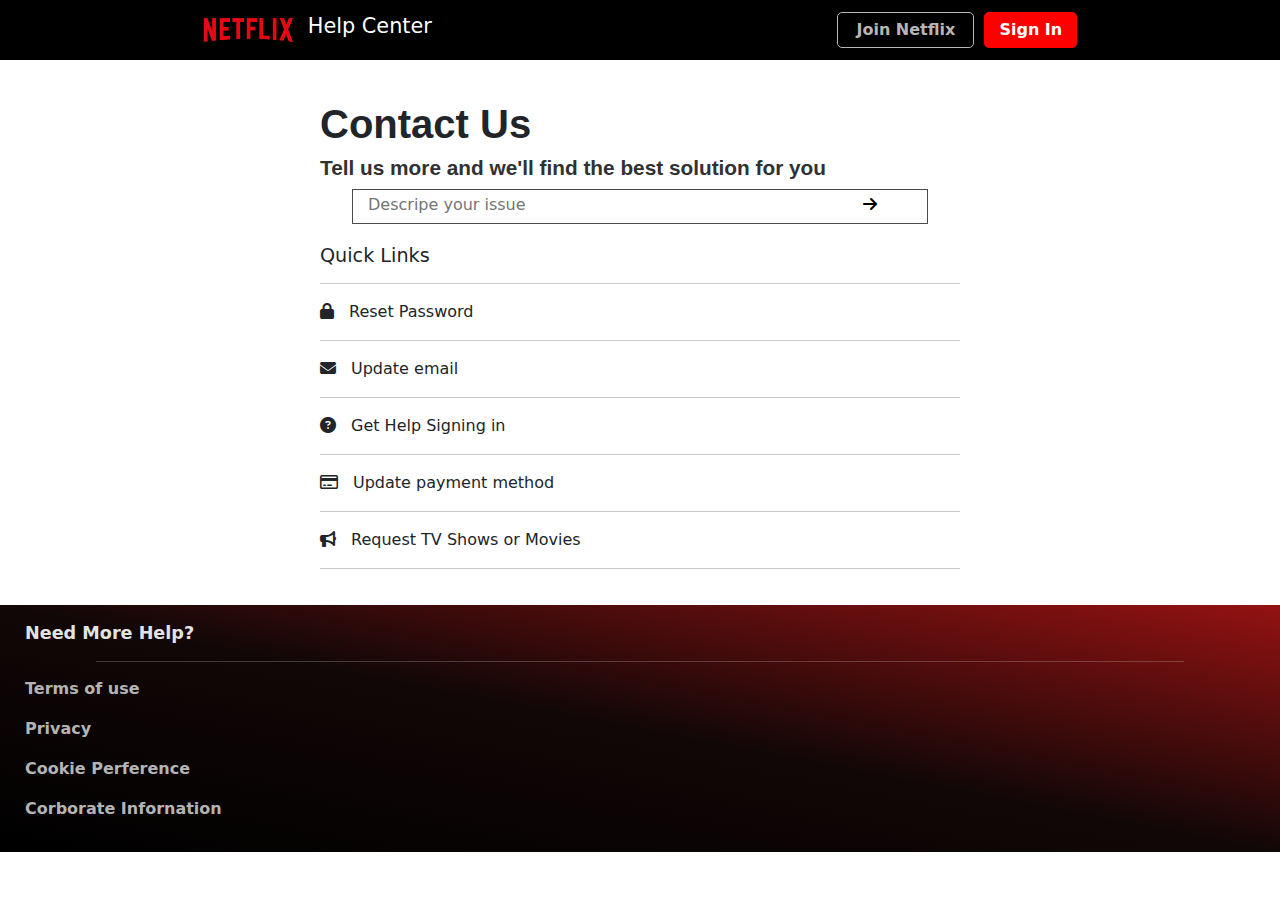
==== CntactUs/CntactUs.html @ 5abd2b2f "123232" ====
<!DOCTYPE html>
<html lang="en">
<head>
    <meta charset="UTF-8">
    <meta name="viewport" content="width=device-width, initial-scale=1.0">
    <link rel="stylesheet" href="./Contact.css" />
    <link rel="icon" type="image/x-icon" href="../imges/opp.png">
    <link rel="stylesheet" href="https://cdnjs.cloudflare.com/ajax/libs/font-awesome/6.6.0/css/all.min.css" />
    <link href="https://stackpath.bootstrapcdn.com/bootstrap/5.3.0/css/bootstrap.min.css" rel="stylesheet">
    <link href="https://stackpath.bootstrapcdn.com/bootstrap/5.3.0/css/bootstrap.min.css" rel="stylesheet">

    <link rel="stylesheet" href="	https://cdn.jsdelivr.net/npm/bootstrap@5.3.3/dist/css/bootstrap.min.css" >
    <title>Contact Us | Netflix</title>
</head>
<body>
    <nav>
        <div class="leftSideNav">
        
            <a href="../index.html" class="icondev">
                <img src="../imges/netflix.png" />
                
            </a>
        
            
        <h2 class="placeBetween">Help Center</h2>
        </div>
        
        <div class="rightSideNav">
        
        <button class="joinbtn">Join Netflix</button>
        <button class="signbtn">Sign In</button>
        
        </div>
        
        </nav>


<section>
    <h1 class="honeus">Contact Us</h1>

    <div class="searchDiv">
        <h3>Tell us more and we'll find the best solution for you</h3>
<span class="searchSpan">
    <input type="text" placeholder="Descripe your issue "/>
    <button><i class="fa-solid fa-arrow-right"></i></button>
</span>

    </div>

<div class="otherSption">
    <h2>Quick Links</h2>
    <hr/>
    <p><span><i class="fa-solid fa-lock"></i></span>Reset Password</p>
    <hr/>
    <p><span><i class="fa-solid fa-envelope"></i></span>Update email</p>
    <hr/>
    <p><span><i class="fa-solid fa-circle-question"></i></span>Get Help Signing in</p>
    <hr/>
    <p><span><i class="fa-regular fa-credit-card"></i></span>Update payment method</p>
    <hr/>
    <p><span><i class="fa-solid fa-bullhorn"></i></span>Request TV Shows or Movies</p>
    <hr/>
</div>


</section>

   <footer>

    <div class="one">
        <a class="linkNeed">Need More Help?</a>
        
    </div>
    <hr/>
    <div class="twod">
    <p>Terms of use</p>
    <p>Privacy</p>
    <p>Cookie Perference</p>
    <p>Corborate Infornation</p>
    </div>
    



   </footer> 
</body>
<script src="./Contact.js"></script>
<script src="	https://cdn.jsdelivr.net/npm/bootstrap@5.3.3/dist/js/bootstrap.bundle.min.js"></script>
</html>
---- CntactUs/Contact.css ----
nav {
    width: 100%;
    top: 0;
    left: 0;
    right: 0;
    display: flex;
    flex-direction: row;
    justify-content: space-around;
    background-color: black;
    align-self: center;
    height: 60px;
}
.leftSideNav {
    display: flex;
    flex-direction: row;
    gap: 15px;
}
.rightSideNav {
    display: flex;
    flex-direction: row;
    gap: 10px;
}
.icondev {
    text-decoration: none;
width: 90px;

}

.icondev img {
    width: 100%;
}
.joinbtn {
    height: 60%;
    margin: auto;
    border: 1px solid rgb(182, 182, 182);
    background-color: black;
    color: rgb(182, 182, 182);
    border-radius: 5px;
    font-weight: 600;
    padding: 5px 18px;
}
.signbtn {
    padding: 5px 15px ;
    background-color: red;
    color: white;
    font-weight: 600;
    height: 60%;
    margin: auto;
    border: 0;
    text-align: center;
    border-radius: 5px;
}
.placeBetween {
 font-size: 1.3em;
}
.leftSideNav {
    color: white;
height: 100%;
align-items: center;

}
@media (max-width:520px) {
    .leftSideNav {
        flex-direction: column;
        direction: ltr;
        gap: 3px;
    }
}
section {
    width: 50%;
    margin: auto;
    display: flex;
    flex-direction: column;
    margin-top: 40px;
    margin-bottom: 20px;
}
.honeus {
    font-weight: 700;
    font-family: 'Gill Sans', 'Gill Sans MT', Calibri, 'Trebuchet MS', sans-serif;
}
section h3 {
    font-family: 'Gill Sans', 'Gill Sans MT', Calibri, 'Trebuchet MS', sans-serif;
    font-weight: 600;
    font-size: 1.3em;
    color: rgb(49, 49, 49);
}
.searchSpan {
    width: 90%;
    margin: auto;
    display: flex;
    flex-direction: row;
    border: .7px solid rgb(74, 74, 74);
    height: 35px;
    margin-bottom: 10px;
}

.searchSpan input {
    width: 80%;
    border: 0;
    height: 30px;
    outline: none; 
    padding-left: 15px;
}

.searchSpan input:focus {
    border: 0;
    box-shadow: none;
}

.searchSpan button {
    width: 20%;
    border: 0;
    height: 30px;
    background-color: white;
}

input:focus {
    border: 0;
    box-shadow: none;
}
.otherSption span {
    padding-right: 15px;
}
.otherSption h2 {
    font-size: 1.2em;
    padding-top: 10px;
}
@media (max-width:811px) {
    section {
        width: 80%;
    }
}
@media (max-width:622px) {
    section {
        width: 90%;
    }
}
footer {
    width: 100%;
    background-image: linear-gradient(to bottom left, rgb(148, 18, 18), rgb(18, 7, 7) , black);
    bottom: 0;
    display: flex;
    flex-direction: column;
}
footer .one {
    display: flex;
    flex-direction: row;
    gap: 10px;
    padding-top: 15px;
    padding-bottom: 15px;
    padding-left: 25px;
    align-items: center;
} 
.linkNeed {
font-weight: 700;
font-size: 1.1em;
color: rgb(227, 227, 227);
text-decoration: none;
}
footer .one button {
    padding: 8px 15px;
    font-weight: 700;
    background-color: rgb(227, 227, 227);
    color: black;
border: 0;
border-radius: 6px;
}

footer hr {
    width: 85%;
    margin: auto;
    color: rgb(208, 208, 208);

}
footer .twod {
    padding-top: 15px;
    padding-bottom: 15px;
    padding-left: 25px;
    color: rgb(180, 180, 180);
    font-weight: 600;
}
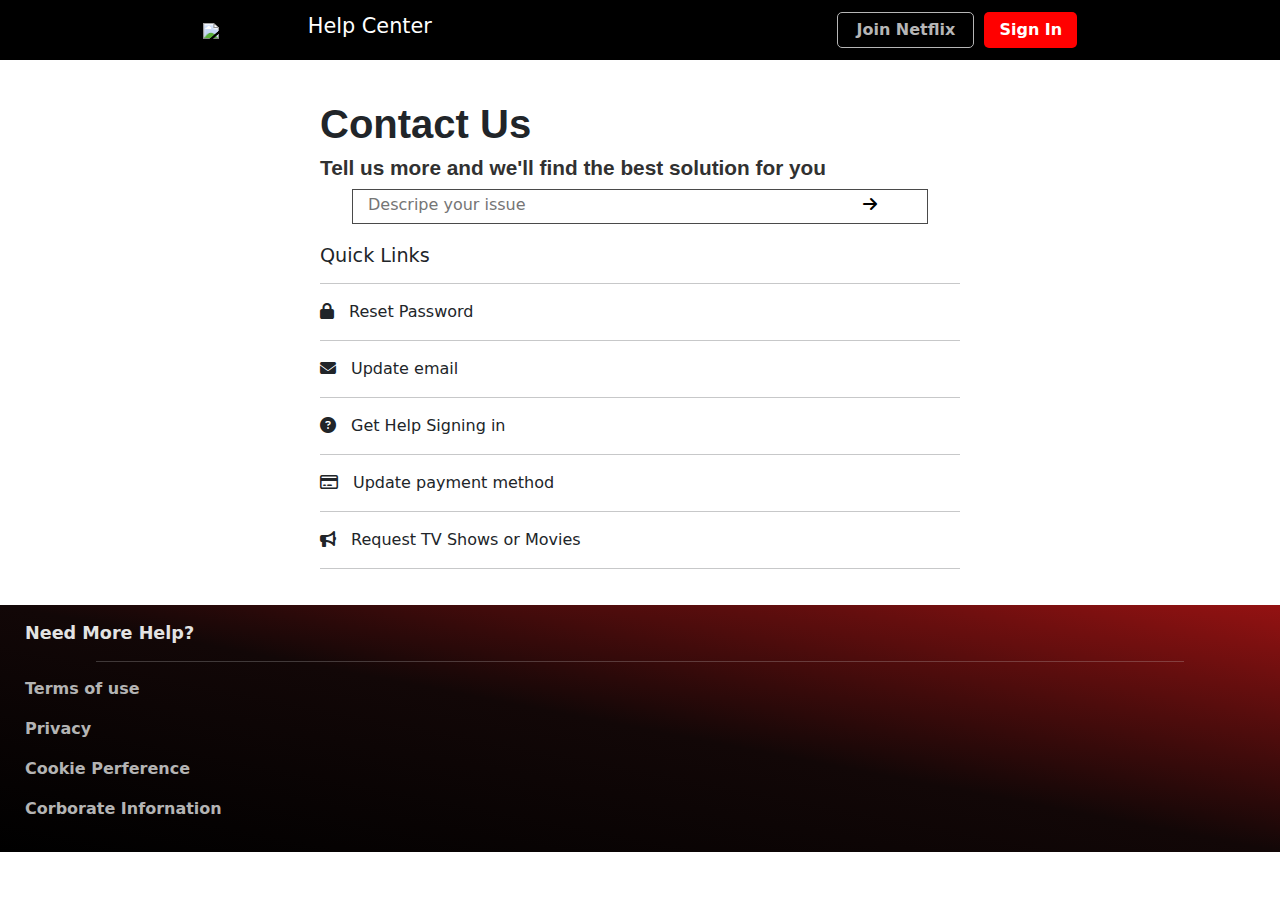
==== commit 1a79c2fc: "11111" ====
--- a/CntactUs/CntactUs.html
+++ b/CntactUs/CntactUs.html
@@ -16,8 +16,8 @@
     <nav>
         <div class="leftSideNav">
         
-            <a href="../index.html" class="icondev">
-                <img src="../imges/netflix.png" />
+            <a href="index.html" class="icondev">
+                <img src="imges/netflix.png" />
                 
             </a>
         
